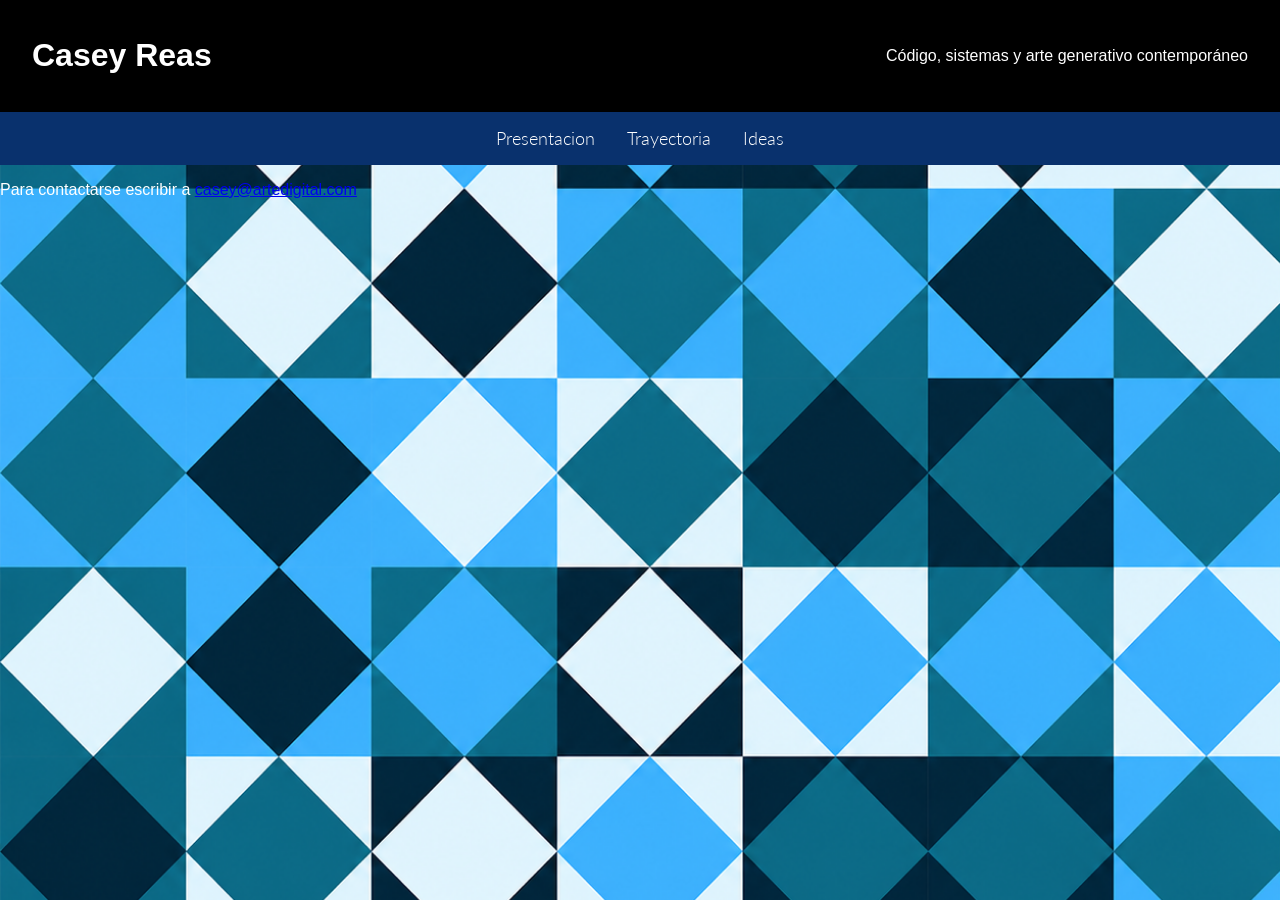
==== ideas.html @ 4fa7bd56 "12/5" ====
<!DOCTYPE html>
<html lang="es">
    <head>
        <meta charset="UTF-8">
        <title>Ideas</title>
        <link rel="preconnect" href="https://fonts.googleapis.com">
<link rel="preconnect" href="https://fonts.gstatic.com" crossorigin>
<link href="https://fonts.googleapis.com/css2?family=Arvo:ital,wght@0,400;0,700;1,400;1,700&family=Lato:ital,wght@0,100;0,300;0,400;0,700;0,900;1,100;1,300;1,400;1,700;1,900&display=swap" rel="stylesheet">
<link href="estilos/estilos.css" rel="stylesheet">
    </head>
    <body>
                 <header>
  <h1>Casey Reas</h1>
  <p>Código, sistemas y arte generativo contemporáneo</p>
</header>
<nav>
  <ul>
    <li><a href="index.html">Presentacion</a></li>
    <li><a href="trayectoria.html">Trayectoria</a></li>
    <li><a href="ideas.html">Ideas</a></li>
  </ul>
</nav>
 <footer>
  <p>Para contactarse escribir a <a href=mailto:casey@artedigital.com>casey@artedigital.com</a></p>
</footer>
    </body>
</html>
---- estilos/estilos.css ----
body {
    margin: 0;
    padding: 0;

    background-image: url("../img/fondohd.png");
    background-size: cover;
    background-position: center;
    background-attachment: fixed;

    color: white;
    font-family: Arial, sans-serif;
}


/* HEADER */
header {
    background-color: black;

    display: flex;
    justify-content: space-between;
    align-items: center;

    padding: 1rem 2rem;
}

/* TITULO */
.casey-header {
    margin: 0;

    color: white;

    font-family: "Lato", sans-serif;
    font-weight: 400;
    font-style: normal;

    font-size: 2.5rem;
}

/* SUBTITULO */
.texto-header {
    margin: 0;

    color: white;
    text-align: right;

    font-family: "Lato", sans-serif;
    font-weight: 300;
    font-style: normal;

    font-size: 1rem;
}

/* NAVEGACION */
nav {
    background-color: #09316D;
    padding: 1rem;
}

/* MENU HORIZONTAL */
nav ul {
    margin: 0;
    padding: 0;

    display: flex;
    justify-content: center;
    align-items: center;
    gap: 2rem;

    list-style: none;
}

/* LINKS */
nav a {
    color: white;
    text-decoration: none;

    font-family: "Lato", sans-serif;
    font-weight: 300;
    font-size: 1.1rem;
}

/* HOVER */
nav a:hover {
    opacity: 0.7;
}

/* LINK ACTIVO */
nav a:active {
    color: #cfcfcf;
}

/* LINEA DIVISORIA */
.linea {
    width: 1px;
    height: 2rem;
    background-color: white;
}
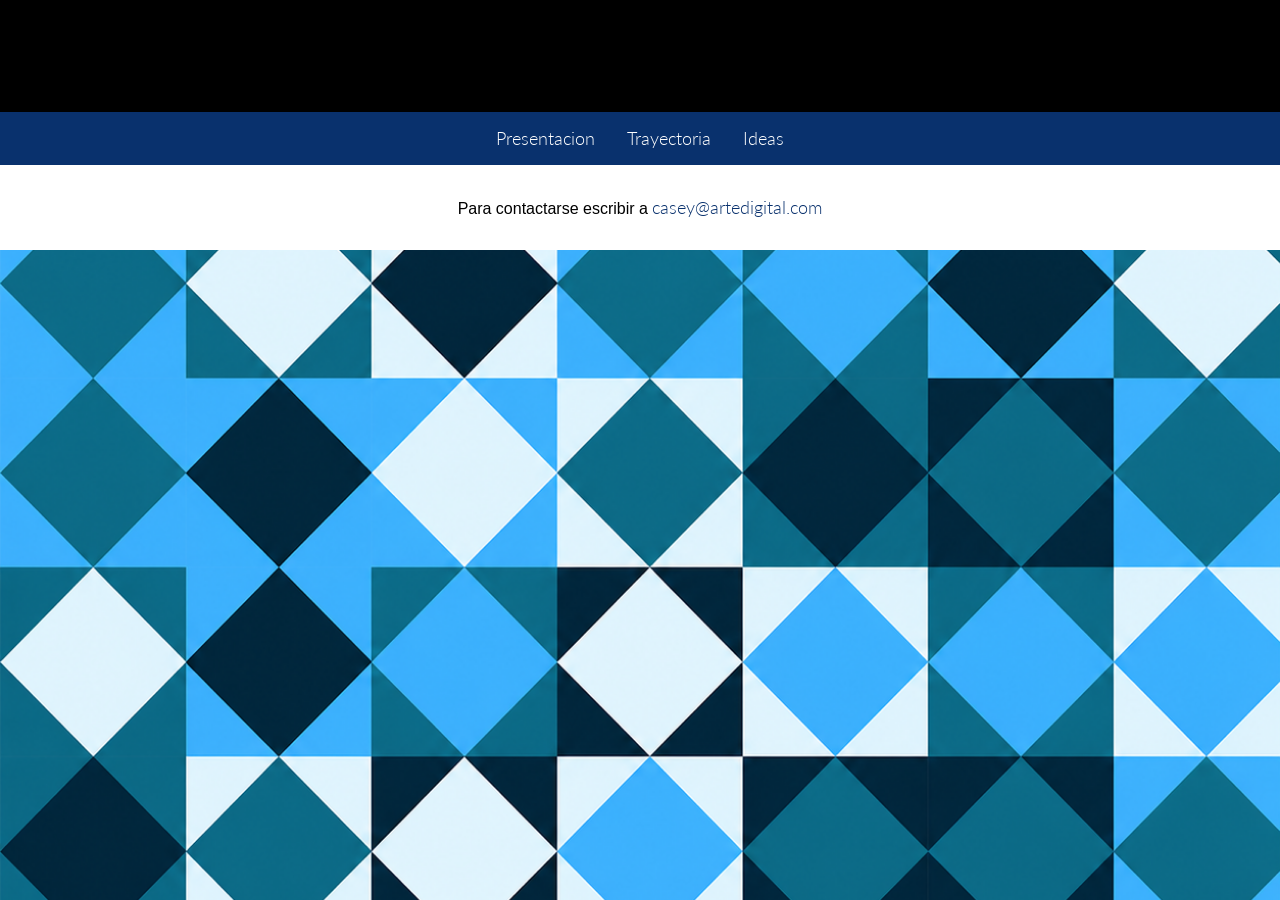
==== commit edffd2cf: "12/5" ====
--- a/ideas.html
+++ b/ideas.html
@@ -21,7 +21,7 @@
   </ul>
 </nav>
  <footer>
-  <p>Para contactarse escribir a <a href=mailto:casey@artedigital.com>casey@artedigital.com</a></p>
+  <p>Para contactarse escribir a <a id="mail" href=mailto:casey@artedigital.com>casey@artedigital.com</a></p>
 </footer>
     </body>
 </html>
--- a/estilos/estilos.css
+++ b/estilos/estilos.css
@@ -7,7 +7,7 @@
     background-position: center;
     background-attachment: fixed;
 
-    color: white;
+    color: black;
     font-family: Arial, sans-serif;
 }
 
@@ -89,9 +89,96 @@
     color: #cfcfcf;
 }
 
-/* LINEA DIVISORIA */
-.linea {
-    width: 1px;
-    height: 2rem;
+
+/* FOOTER */
+footer {
     background-color: white;
-}+
+    display: flex;
+    justify-content: center;
+    align-items: center;
+
+    padding: 1rem 2rem;
+}
+
+/* MAIL */
+#mail {
+    color: #09316D;
+    text-decoration: none;
+
+    font-family: "Lato", sans-serif;
+    font-weight: 300;
+    font-size: 1.1rem;
+
+}
+
+/* HOVER */
+#mail:hover {
+    opacity: 0.7;
+}
+/* MAIN bio */
+#main-bio {
+    width: 100%;
+    
+    background-color: rgba(0, 0, 0, 0.75);
+
+    padding: 2rem;
+
+    box-sizing: border-box;
+}
+
+/* SECCIONES bio */
+#bio {
+    margin-bottom: 3rem;
+}
+
+/* TITULOS bio */
+main h1,
+main h2,
+main h3,
+main h4 {
+    font-family: "Arvo", serif;
+    color: white;
+}
+
+/* PARRAFOS bio */
+#main-bio p,
+#main-bio div {
+    font-family: "Lato", sans-serif;
+    color: white;
+
+    line-height: 1.7;
+    font-size: 1rem;
+}
+
+/* IMAGEN bio */
+#foto-bio img {
+    width: 100%;
+    max-width: 700px;
+    height: auto;
+
+    display: block;
+
+    margin: 2rem auto;
+}
+
+/* FRASE DESTACADA bio */
+#frase-destacada {
+    background-color: #09316D;
+
+    padding: 1.5rem;
+    margin: 2rem 0;
+
+    border-left: 5px solid white;
+
+    font-style: italic;
+}
+
+/* TEXTO DESTACADO bio */
+#texto-destacado {
+    background-color: rgba(255, 255, 255, 0.1);
+
+    padding: 2rem;
+    margin-top: 2rem;
+}
+
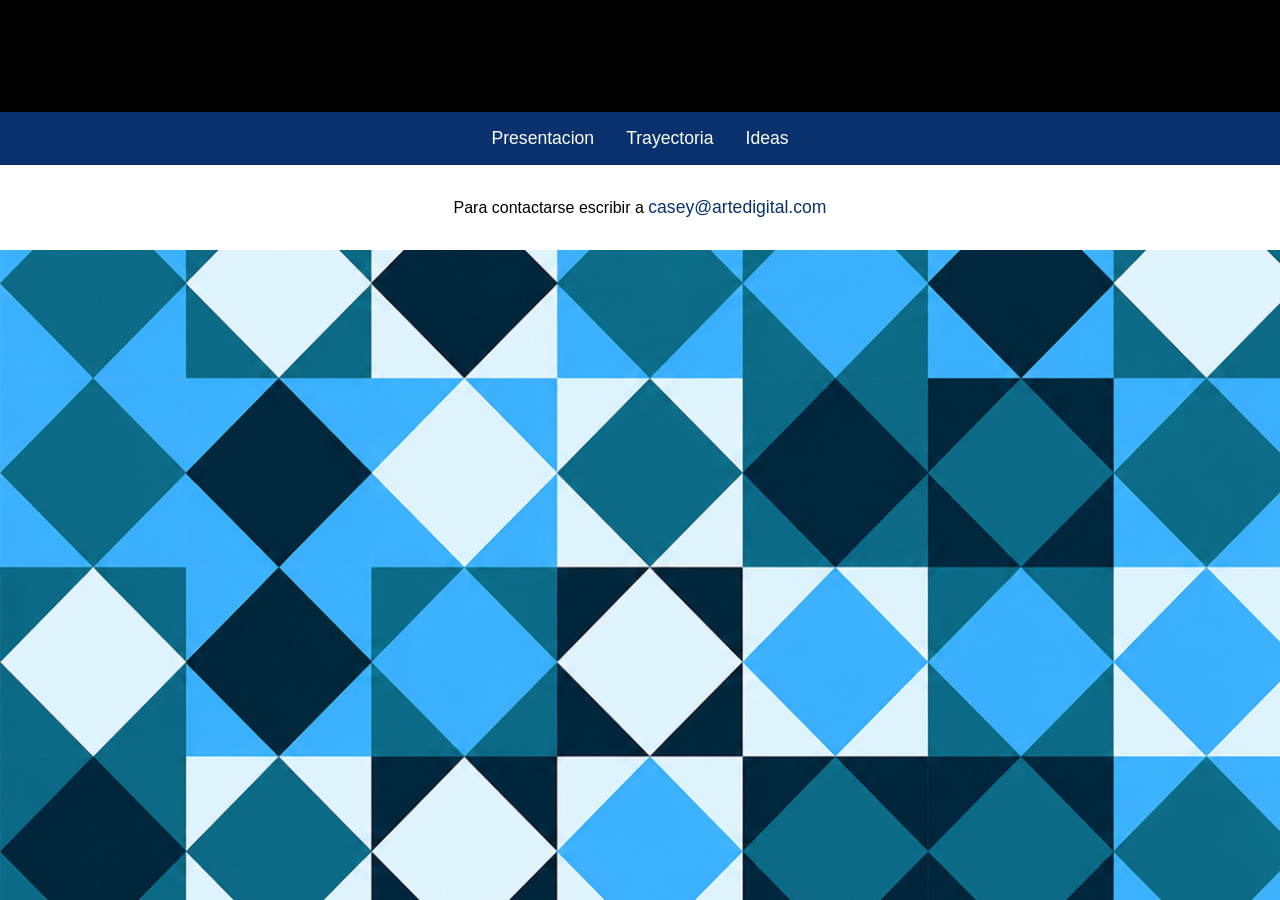
==== commit a924815d: "16/5" ====
--- a/ideas.html
+++ b/ideas.html
@@ -20,6 +20,7 @@
     <li><a href="ideas.html">Ideas</a></li>
   </ul>
 </nav>
+
  <footer>
   <p>Para contactarse escribir a <a id="mail" href=mailto:casey@artedigital.com>casey@artedigital.com</a></p>
 </footer>
--- a/estilos/estilos.css
+++ b/estilos/estilos.css
@@ -29,7 +29,7 @@
 
     color: white;
 
-    font-family: "Lato", sans-serif;
+    font-family: "Arial", sans-serif;
     font-weight: 400;
     font-style: normal;
 
@@ -43,7 +43,7 @@
     color: white;
     text-align: right;
 
-    font-family: "Lato", sans-serif;
+    font-family: "Arial", sans-serif;
     font-weight: 300;
     font-style: normal;
 
@@ -74,7 +74,7 @@
     color: white;
     text-decoration: none;
 
-    font-family: "Lato", sans-serif;
+    font-family: "Arial", sans-serif;
     font-weight: 300;
     font-size: 1.1rem;
 }
@@ -106,7 +106,7 @@
     color: #09316D;
     text-decoration: none;
 
-    font-family: "Lato", sans-serif;
+    font-family: "Arial", sans-serif;
     font-weight: 300;
     font-size: 1.1rem;
 
@@ -144,7 +144,7 @@
 /* PARRAFOS bio */
 #main-bio p,
 #main-bio div {
-    font-family: "Lato", sans-serif;
+    font-family: "Arial", sans-serif;
     color: white;
 
     line-height: 1.7;
@@ -182,3 +182,94 @@
     margin-top: 2rem;
 }
 
+/* MAIN */
+main {
+    background-color: rgba(0, 0, 0, 0.78);
+
+    padding: 3rem;
+
+    box-sizing: border-box;
+}
+
+/* TITULO PRINCIPAL */
+main h1 {
+    font-family: "Arvo", serif;
+    font-size: 3rem;
+
+    color: white;
+
+    margin-bottom: 2rem;
+}
+
+/* SUBTITULOS */
+main h2,
+main h3 {
+    font-family: "Arvo", serif;
+
+    color: white;
+
+    margin-top: 2rem;
+}
+
+
+.par-trayectoria {
+    font-family: "Arial", sans-serif;
+
+    color: white;
+
+    line-height: 1.8;
+    font-size: 1rem;
+
+    margin-bottom: 1.5rem;
+}
+
+
+#bloque-contenido {
+    margin-bottom: 4rem;
+}
+
+
+#trayectoria-img {
+    width: 100%;
+    max-width: 800px;
+
+    display: block;
+
+    margin: 2rem auto;
+
+    border-radius: 0.5rem;
+}
+
+
+
+.lista-destacada {
+    background-color: rgba(255, 255, 255, 0.08);
+
+    padding: 2rem;
+
+    margin-top: 2rem;
+}
+
+#lista-destacada ul {
+    padding-left: 2rem;
+}
+
+#lista-destacada li {
+    margin-bottom: 1rem;
+
+    font-family: "Arial", sans-serif;
+    
+    color: white;
+
+}
+
+
+.video {
+    margin-top: 4rem;
+}
+
+.video iframe {
+    border: none;
+
+    margin-top: 2rem;
+}
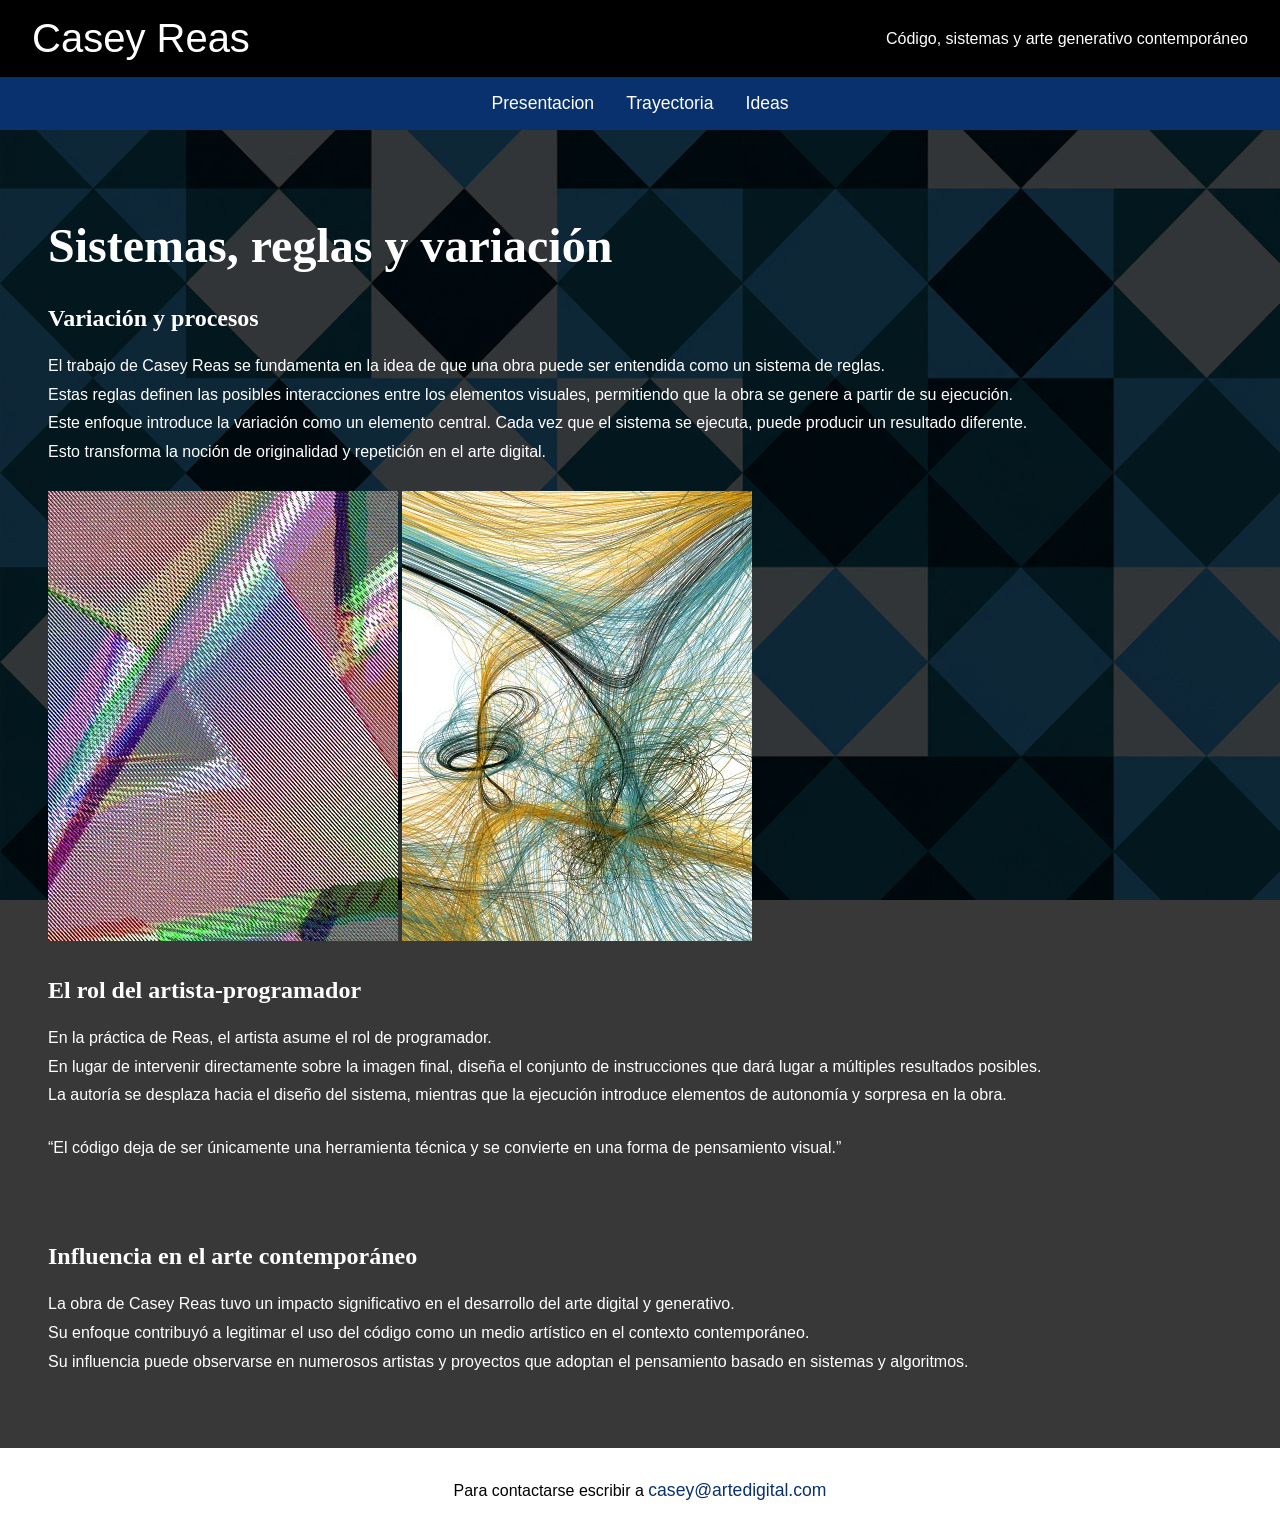
==== commit 5499c22e: "16/5" ====
--- a/ideas.html
+++ b/ideas.html
@@ -10,8 +10,10 @@
     </head>
     <body>
                  <header>
-  <h1>Casey Reas</h1>
-  <p>Código, sistemas y arte generativo contemporáneo</p>
+   <h1 class="casey-header">Casey Reas</h1>
+        <p class="texto-header">
+            Código, sistemas y arte generativo contemporáneo
+        </p>
 </header>
 <nav>
   <ul>
@@ -20,7 +22,74 @@
     <li><a href="ideas.html">Ideas</a></li>
   </ul>
 </nav>
+<main>
 
+    <section id="ideas">
+
+        <h1>Sistemas, reglas y variación</h1>
+
+        <section id="bloque-ideas">
+
+            <h2>Variación y procesos</h2>
+
+            <p>
+                El trabajo de Casey Reas se fundamenta en la idea de que una obra puede ser entendida como un sistema de reglas.
+            <br>
+                Estas reglas definen las posibles interacciones entre los elementos visuales, permitiendo que la obra se genere a partir de su ejecución.
+            <br>
+                Este enfoque introduce la variación como un elemento central. Cada vez que el sistema se ejecuta, puede producir un resultado diferente.
+            <br>
+                Esto transforma la noción de originalidad y repetición en el arte digital.
+            </p>
+
+            <div id="galeria-trayectoria">
+
+                <img src="img/reas-3.jpg" alt="Composición generativa abstracta">
+
+                <img src="img/reas-4.jpg" alt="Sistema visual algorítmico">
+
+            </div>
+
+        </section>
+
+        
+
+        <section class="bloque-ideas">
+
+            <h2>El rol del artista-programador</h2>
+
+            <p>
+                En la práctica de Reas, el artista asume el rol de programador.
+            <br>
+                En lugar de intervenir directamente sobre la imagen final, diseña el conjunto de instrucciones que dará lugar a múltiples resultados posibles.
+            <br>
+                La autoría se desplaza hacia el diseño del sistema, mientras que la ejecución introduce elementos de autonomía y sorpresa en la obra.
+            </p>
+
+            <div id="frase-ideas">
+
+                <p>
+                    “El código deja de ser únicamente una herramienta técnica y se convierte en una forma de pensamiento visual.”
+                </p>
+
+            </div>
+
+        </section>
+        <section id="bloque-ideas">
+
+            <h2>Influencia en el arte contemporáneo</h2>
+
+            <p>
+                La obra de Casey Reas tuvo un impacto significativo en el desarrollo del arte digital y generativo.
+            <br>
+                Su enfoque contribuyó a legitimar el uso del código como un medio artístico en el contexto contemporáneo.
+            <br>
+                Su influencia puede observarse en numerosos artistas y proyectos que adoptan el pensamiento basado en sistemas y algoritmos.
+            </p>
+        </section>
+
+    </section>
+</main>
  <footer>
   <p>Para contactarse escribir a <a id="mail" href=mailto:casey@artedigital.com>casey@artedigital.com</a></p>
 </footer>
--- a/estilos/estilos.css
+++ b/estilos/estilos.css
@@ -272,4 +272,57 @@
     border: none;
 
     margin-top: 2rem;
+}
+main p {
+    font-family: "Arial", sans-serif;
+    color: white;
+    line-height: 1.8;
+    font-size: 1rem;
+    margin-bottom: 1.5rem;
+}
+
+
+
+
+.bloque-ideas {
+    margin-bottom: 5rem;
+}
+
+.galeria {
+    display: flex;
+
+    gap: 2rem;
+
+    justify-content: center;
+
+    margin-top: 3rem;
+
+}
+
+
+.galeria img {
+    width: 45%;
+    max-width: 350px;
+
+    border-radius: 0.5rem;
+
+}
+
+
+.frase-ideas {
+    background-color: #09316D;
+
+    padding: 2rem;
+
+    margin-top: 2rem;
+
+    border-left: 5px solid white;
+}
+
+.frase-ideas p {
+    margin: 0;
+
+    font-style: italic;
+
+    font-size: 1.1rem;
 }
